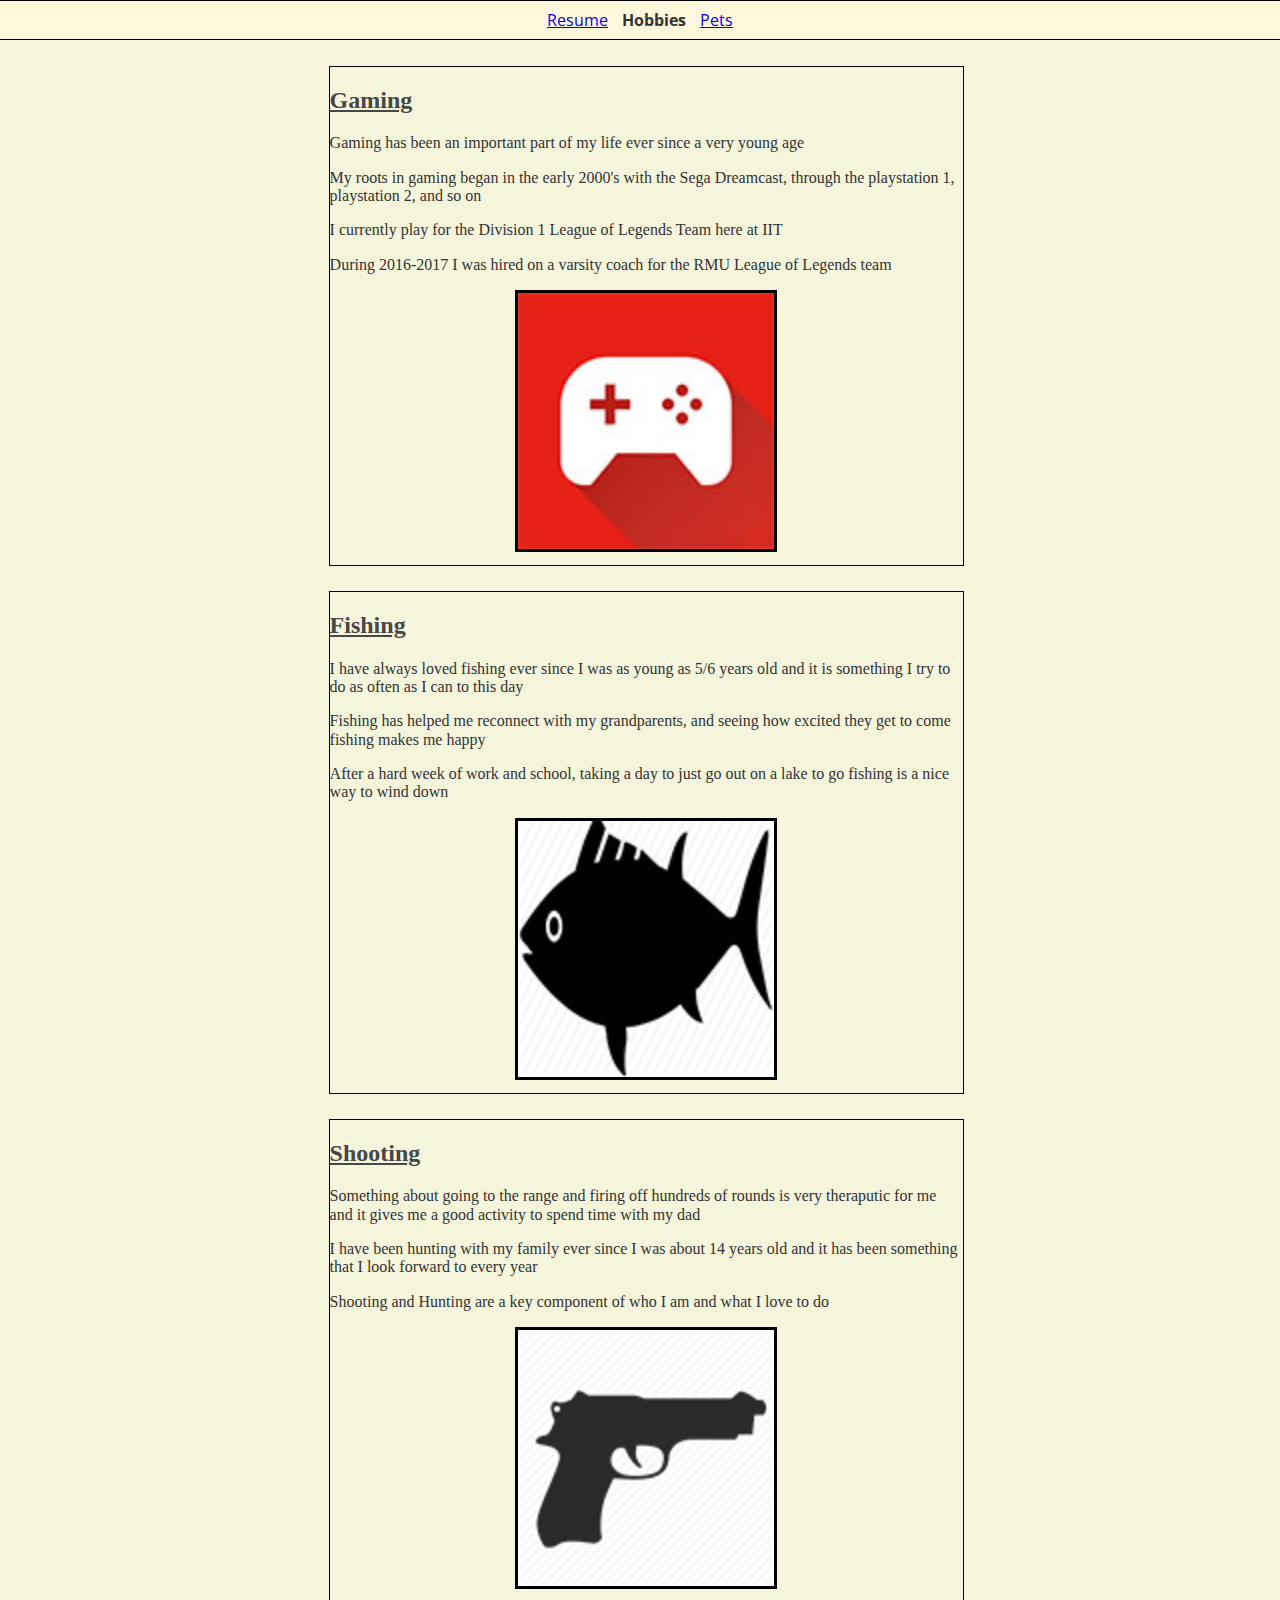
==== hobbies.html @ 5fc792ed "Added Project 2 Assets" ====
<!DOCTYPE html>
<html lang=en-us>
<head>
	<title>Michael Kuczynski Hobbies</title>
	<link rel="stylesheet" href="css/styles.css">
	<link rel="stylesheet" href="css/normalize.css">
	<link href="https://fonts.googleapis.com/css?family=Open+Sans&display=swap" rel="stylesheet">
</head>
<body>
		<ul class="nav">
			<li><a href="index.html">Resume</a></li>
			<li><strong>Hobbies</strong></li>
			<li><a href="pets.html">Pets</a></li>
		</ul>
	<div id="hobbies-content">
		<div>
			<h2>Gaming</h2>
			<p> Gaming has been an important part of my life ever since a very young age</p>
			<p> My roots in gaming began in the early 2000's with the Sega Dreamcast, through the playstation 1, playstation 2, and so on</p>
			<p> I currently play for the Division 1 League of Legends Team here at IIT</p>
			<p> During 2016-2017 I was hired on a varsity coach for the RMU League of Legends team</p>
			<img src="media/pictures/controller.jpg" alt="">
		</div>
		<div>
			<h2>Fishing</h2>
			<p> I have always loved fishing ever since I was as young as 5/6 years old and it is something I try to do as often as I can to this day</p>
			<p> Fishing has helped me reconnect with my grandparents, and seeing how excited they get to come fishing makes me happy</p>
			<p> After a hard week of work and school, taking a day to just go out on a lake to go fishing is a nice way to wind down</p>
			<img src="media/pictures/fish.png" alt="">
		</div>
		<div>
			<h2>Shooting</h2>
			<p> Something about going to the range and firing off hundreds of rounds is very theraputic for me and it gives me a good activity to spend time with my dad</p>
			<p> I have been hunting with my family ever since I was about 14 years old and it has been something that I look forward to every year</p>
			<p> Shooting and Hunting are a key component of who I am and what I love to do</p>
			<img src="media/pictures/firearm.png" alt="">
		</div>
	</div>
</body>
</html>
---- css/styles.css ----
video {
	height:640px;
	width:360px;
	border: 3px solid black;
}
body {
  background-color: #F5F5DC;
  color: #333333;
}
p {
  font-family: "Georgia", serif;
}
.nav{
    border:1px solid #000000;
    border-width:1px 0;
    margin:0;
    padding:0;
    text-align:center;
    background-color: #FFF8DC;
    position: sticky;
    top: 0;
    font-family: "Open Sans", sans-serif;
}
.nav li{
    display:inline;
}
.nav a{
    display:inline-block;
    padding:10px;
}
#content{
	padding-left: 1%;
}
#content p{
	font-family: "Times New Roman", serif;
}
#hobbies-content{
	padding-left: 1%;
}
#pets-content{
	padding-left: 1%;
}
#contact-info{
	font-family: "Open Sans", sans-serif;
	text-align: center;
}
#content h3{
	text-decoration: underline;
}
#resume-experience strong{
	font-style: italic;
}

#hobbies-content h2{
	color: #474747;
	text-decoration: underline;
}
#hobbies-content img {
	border: 3px solid black;
	height: 256px;
	width: 256px;
	display: block;
	margin-left: auto;
	margin-right: auto;
}
#hobbies-content div {
	border: 1px solid black;
	width: 50%;
	margin: auto;
	margin-top: 2%;
	padding-bottom: 1%;
}
#pets-content img{
	border: 3px solid black;
	height: 384px;
	width: 216px;
}
#pets-content h2{
	color: blue;
	text-decoration: underline;
}
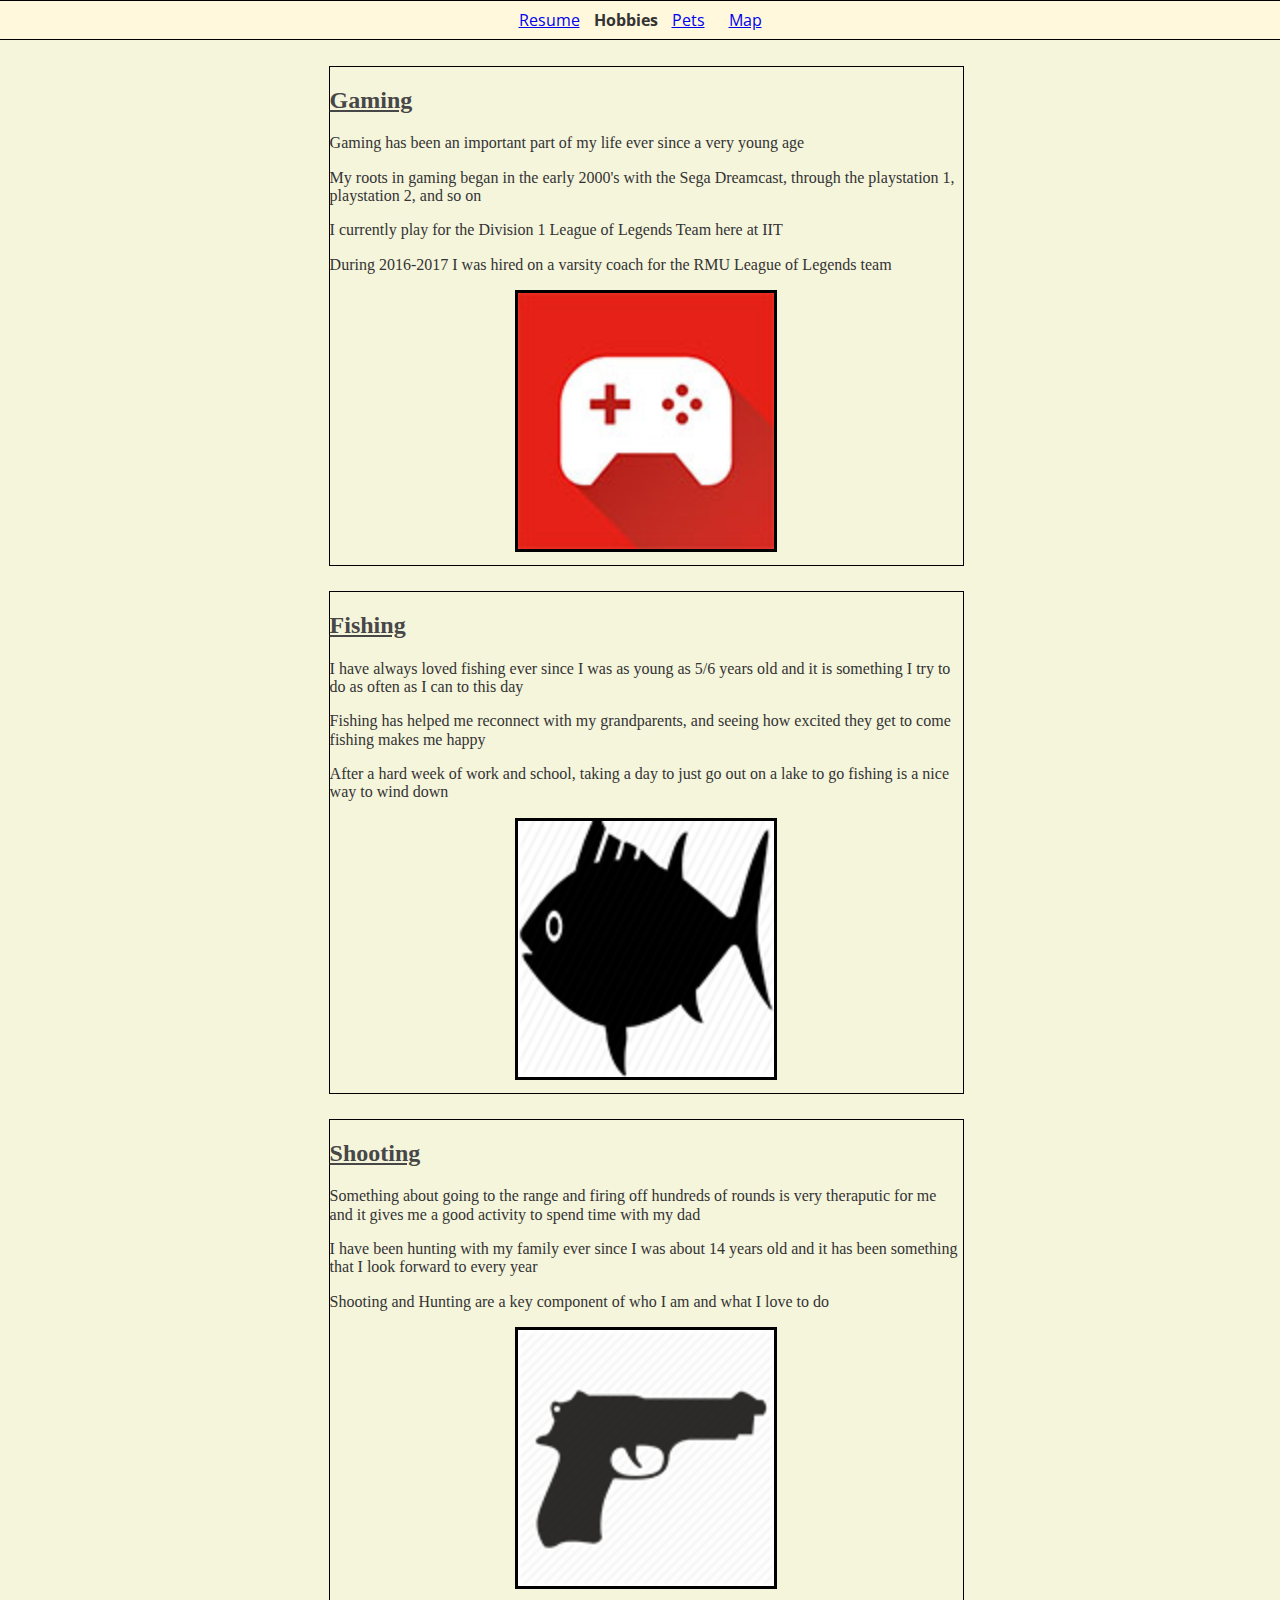
==== commit 158a33c3: "Added map html page and update nav" ====
--- a/hobbies.html
+++ b/hobbies.html
@@ -11,6 +11,7 @@
 			<li><a href="index.html">Resume</a></li>
 			<li><strong>Hobbies</strong></li>
 			<li><a href="pets.html">Pets</a></li>
+			<li><a href="map.html">Map</a></li>
 		</ul>
 	<div id="hobbies-content">
 		<div>
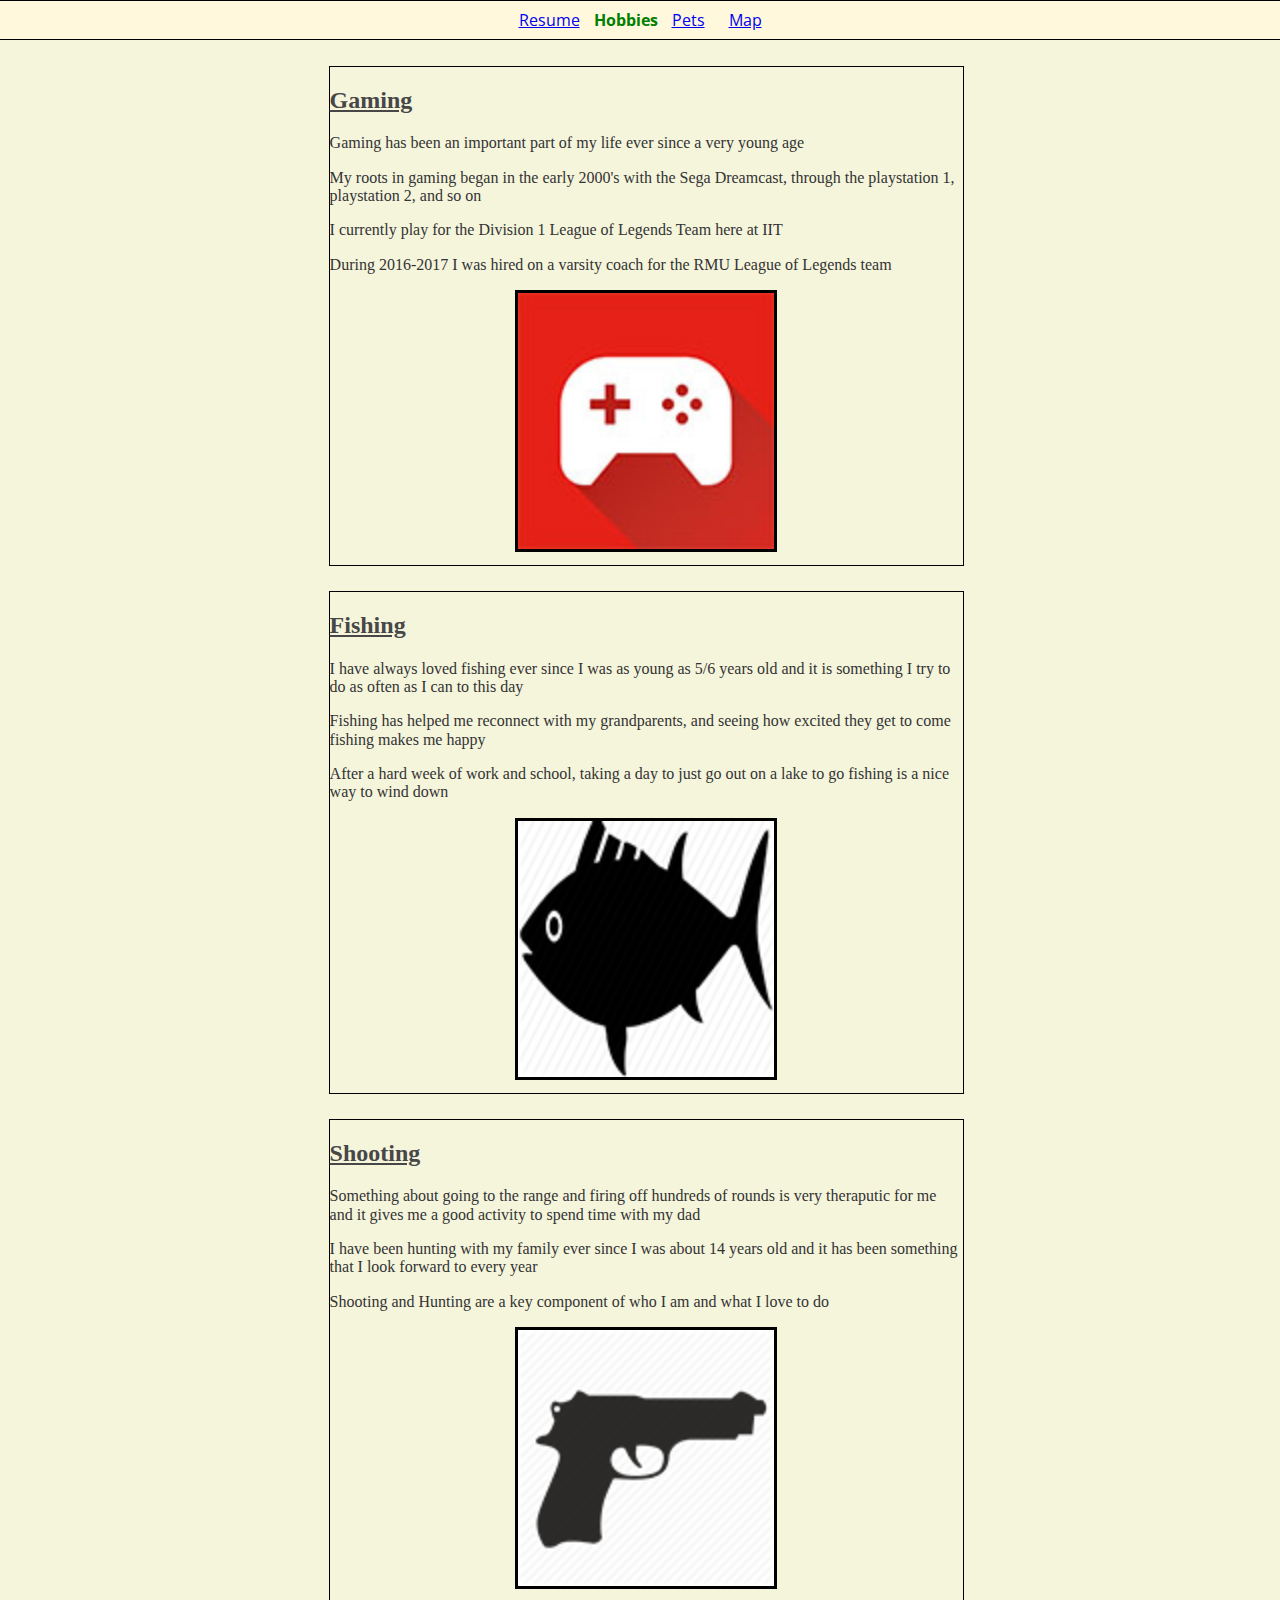
==== commit 47f68a70: "Updated js file link" ====
--- a/hobbies.html
+++ b/hobbies.html
@@ -5,6 +5,7 @@
 	<link rel="stylesheet" href="css/styles.css">
 	<link rel="stylesheet" href="css/normalize.css">
 	<link href="https://fonts.googleapis.com/css?family=Open+Sans&display=swap" rel="stylesheet">
+	<script src="javascript/map.js"></script>
 </head>
 <body>
 		<ul class="nav">
--- a/css/styles.css
+++ b/css/styles.css
@@ -79,3 +79,67 @@
 	color: blue;
 	text-decoration: underline;
 }
+#map{
+	height: 50%;
+	width: 50%;
+	margin: auto;
+	border: 3px dashed black;
+	}
+html,body{
+	height: 100%;
+}
+#mapsHeader{
+	text-align: center;
+	text-decoration: underline;
+	background-color: black;
+	text-decoration-color: white;
+	color: white;
+}
+
+@media screen and (min-width: 800px){
+	body{
+		background-color: #F5F5DC;
+	}
+	body p{
+		color: #333333;
+	}
+	.nav{
+		background-color: #FFF8DC;
+	}
+	.nav strong{
+		color: green;
+	}
+	h2{
+		color: white;
+	}
+	#hobbies-content img{
+		border: 3px solid black;
+	}
+	#hobbies-content h2{
+		color: #474747;
+		text-decoration: underline;
+	}
+
+}	
+@media screen and (max-width: 800px){
+	body{
+		background-color: #87CEFA;
+		
+	}
+	body p{
+		color: white;
+	}
+	.nav{
+		background-color: #BDB76B;
+	}
+	.nav strong{
+		color: white;
+	}
+	#hobbies-content img{
+		border: 3px solid white;
+	}
+	#hobbies-content h2{
+		color: white;
+		text-decoration: none;
+	}
+}